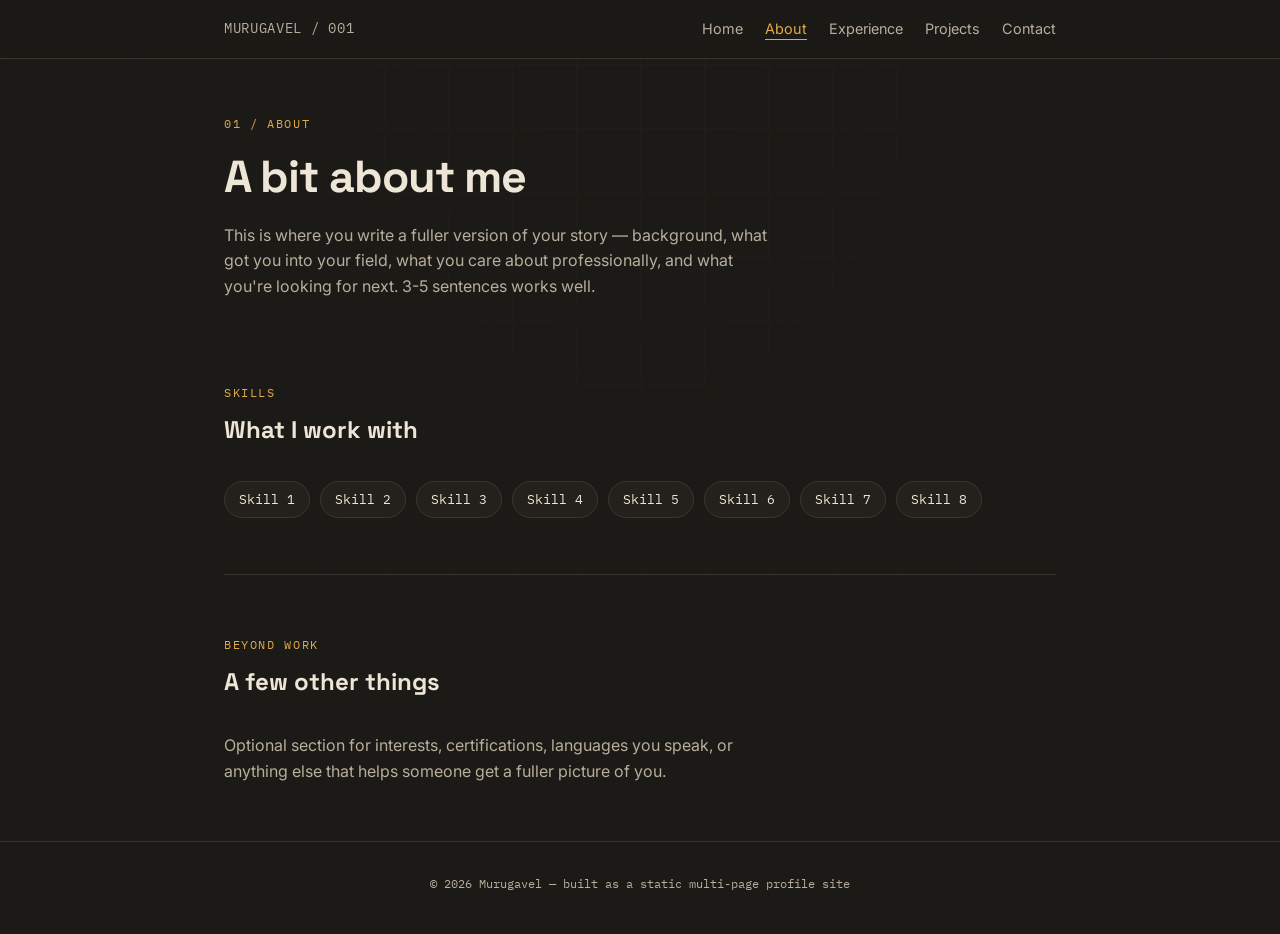
==== about.html @ 7d820d80 "new uploaded code new uploaded code" ====
<!DOCTYPE html>
<html lang="en">
<head>
<meta charset="UTF-8">
<meta name="viewport" content="width=device-width, initial-scale=1.0">
<title>Murugavel — About</title>
<link rel="preconnect" href="https://fonts.googleapis.com">
<link rel="preconnect" href="https://fonts.gstatic.com" crossorigin>
<link href="https://fonts.googleapis.com/css2?family=Space+Grotesk:wght@400;500;600;700&family=Inter:wght@400;500;600&family=IBM+Plex+Mono:wght@400;500&display=swap" rel="stylesheet">
<link rel="stylesheet" href="style.css">
</head>
<body>

<div class="grid-backdrop"></div>

<header>
  <div class="nav-inner">
    <span class="nav-mark"><a href="index.html">MURUGAVEL / 001</a></span>
    <ul class="nav-links">
      <li><a href="index.html">Home</a></li>
      <li><a href="about.html" class="active">About</a></li>
      <li><a href="experience.html">Experience</a></li>
      <li><a href="projects.html">Projects</a></li>
      <li><a href="contact.html">Contact</a></li>
    </ul>
  </div>
</header>

<main class="wrap">

  <div class="page-head">
    <span class="eyebrow">01 / About</span>
    <h1>A bit about me</h1>
    <!-- EDIT: replace with a longer bio than the homepage summary -->
    <p>
      This is where you write a fuller version of your story — background,
      what got you into your field, what you care about professionally,
      and what you're looking for next. 3-5 sentences works well.
    </p>
  </div>

  <section>
    <div class="section-head">
      <span class="eyebrow">Skills</span>
      <h2>What I work with</h2>
    </div>
    <!-- EDIT: replace with your real skills -->
    <div class="chips">
      <span class="chip">Skill 1</span>
      <span class="chip">Skill 2</span>
      <span class="chip">Skill 3</span>
      <span class="chip">Skill 4</span>
      <span class="chip">Skill 5</span>
      <span class="chip">Skill 6</span>
      <span class="chip">Skill 7</span>
      <span class="chip">Skill 8</span>
    </div>
  </section>

  <section>
    <div class="section-head">
      <span class="eyebrow">Beyond work</span>
      <h2>A few other things</h2>
    </div>
    <!-- EDIT: optional — interests, certifications, languages spoken, etc. -->
    <p style="color:var(--ink-dim); max-width:560px;">
      Optional section for interests, certifications, languages you speak,
      or anything else that helps someone get a fuller picture of you.
    </p>
  </section>

</main>

<footer>
  © 2026 Murugavel — built as a static multi-page profile site
</footer>

</body>
</html>
---- style.css ----
/* ===== Murugavel — Portfolio Site: Shared Styles ===== */
:root{
  --bg: #1C1A17;
  --bg-raised: #24211D;
  --paper: #F5F0E6;
  --ink: #EDE6D6;
  --ink-dim: #B7AE9C;
  --teal: #3FA796;
  --amber: #E0A94D;
  --line: #3A362F;
  --radius: 2px;
}
*{ box-sizing:border-box; margin:0; padding:0; }
html{ scroll-behavior:smooth; }
body{
  background:var(--bg);
  color:var(--ink);
  font-family:'Inter', sans-serif;
  line-height:1.6;
  -webkit-font-smoothing:antialiased;
  min-height:100vh;
  display:flex;
  flex-direction:column;
}
::selection{ background:var(--teal); color:#0F1115; }
a{ color:var(--teal); text-decoration:none; }
a:hover{ text-decoration:underline; }
a:focus-visible, button:focus-visible{ outline:2px solid var(--amber); outline-offset:3px; }

.eyebrow{
  font-family:'IBM Plex Mono', monospace;
  font-size:0.72rem;
  letter-spacing:0.14em;
  text-transform:uppercase;
  color:var(--amber);
}
h1,h2,h3{ font-family:'Space Grotesk', sans-serif; }

/* background filing-grid texture */
.grid-backdrop{
  position:fixed; inset:0; z-index:-1;
  background-image:
    linear-gradient(var(--line) 1px, transparent 1px),
    linear-gradient(90deg, var(--line) 1px, transparent 1px);
  background-size: 64px 64px;
  opacity:0.18;
  mask-image: radial-gradient(ellipse at top, black, transparent 75%);
}

.wrap{ max-width: 880px; margin:0 auto; padding: 0 24px; width:100%; }

/* ---------- header / nav ---------- */
header{
  position:sticky; top:0; z-index:10;
  background:rgba(28,26,23,0.9);
  backdrop-filter: blur(6px);
  border-bottom:1px solid var(--line);
}
.nav-inner{
  display:flex; align-items:center; justify-content:space-between;
  padding:16px 24px; max-width:880px; margin:0 auto;
  flex-wrap:wrap; gap:12px;
}
.nav-mark{
  font-family:'IBM Plex Mono', monospace;
  font-size:0.85rem; color:var(--ink-dim);
  letter-spacing:0.05em;
}
.nav-mark a{ color:var(--ink-dim); }
.nav-mark a:hover{ color:var(--teal); text-decoration:none; }
.nav-links{ display:flex; gap:22px; list-style:none; flex-wrap:wrap; }
.nav-links a{ color:var(--ink-dim); font-size:0.9rem; padding-bottom:2px; border-bottom:1px solid transparent; }
.nav-links a:hover{ color:var(--teal); text-decoration:none; }
.nav-links a.active{ color:var(--amber); border-bottom:1px solid var(--amber); }

main{ flex:1; }

/* ---------- page header (used on every inner page) ---------- */
.page-head{ padding: 56px 0 24px; }
.page-head .eyebrow{ margin-bottom:8px; display:block; }
.page-head h1{ font-size: clamp(2rem, 5vw, 2.8rem); letter-spacing:-0.02em; }
.page-head p{ color:var(--ink-dim); max-width:560px; margin-top:10px; }

/* ---------- hero card (home page) ---------- */
.hero{ padding: 72px 0 40px; }
.card{
  position:relative;
  background:var(--bg-raised);
  border:1px solid var(--line);
  border-radius:var(--radius);
  padding: 48px 44px;
}
.card::before{
  content:"";
  position:absolute; top:22px; left:22px;
  width:14px; height:14px;
  border-radius:50%;
  border:2px solid var(--line);
  background:var(--bg);
}
.card::after{
  content:"FILE — RESUME / PORTFOLIO";
  position:absolute; top:24px; right:26px;
  font-family:'IBM Plex Mono', monospace;
  font-size:0.65rem;
  letter-spacing:0.12em;
  color:var(--ink-dim);
}
.card-id{
  font-family:'IBM Plex Mono', monospace;
  font-size:0.78rem;
  color:var(--teal);
  margin-left:34px;
  margin-bottom:18px;
}
.hero h1{
  font-size: clamp(2.4rem, 6vw, 4rem);
  font-weight:700;
  letter-spacing:-0.02em;
  margin-bottom:10px;
}
.hero .role{
  font-size:1.15rem;
  color:var(--amber);
  font-weight:500;
  margin-bottom:20px;
}
.hero p.summary{ max-width:560px; color:var(--ink-dim); font-size:1.02rem; }
.hero-actions{ margin-top:28px; display:flex; gap:14px; flex-wrap:wrap; }

.btn{
  font-family:'IBM Plex Mono', monospace;
  font-size:0.82rem;
  padding:10px 18px;
  border-radius:var(--radius);
  border:1px solid var(--teal);
  color:var(--teal);
  text-decoration:none;
  transition: background 0.15s ease, color 0.15s ease;
  display:inline-block;
}
.btn:hover{ background:var(--teal); color:#0F1115; text-decoration:none; }
.btn.solid{ background:var(--amber); border-color:var(--amber); color:#1C1A17; }
.btn.solid:hover{ background:#f0bd6b; }

/* ---------- section shell ---------- */
section{ padding: 56px 0; border-bottom:1px solid var(--line); }
section:last-of-type{ border-bottom:none; }
.section-head{ margin-bottom:32px; }
.section-head h2{ font-size:1.5rem; margin-top:6px; }

/* ---------- home preview strip ---------- */
.preview-grid{
  display:grid;
  grid-template-columns: repeat(auto-fit, minmax(220px, 1fr));
  gap:18px;
  margin-top:24px;
}
.preview-card{
  border:1px solid var(--line);
  background:var(--bg-raised);
  border-radius:var(--radius);
  padding:22px;
  transition: border-color 0.15s ease;
}
.preview-card:hover{ border-color: var(--teal); }
.preview-card .eyebrow{ margin-bottom:8px; display:block; }
.preview-card h3{ font-size:1.05rem; margin-bottom:8px; }
.preview-card p{ color:var(--ink-dim); font-size:0.9rem; margin-bottom:14px; }
.preview-card a{ font-family:'IBM Plex Mono', monospace; font-size:0.8rem; }

/* ---------- skills ---------- */
.chips{ display:flex; flex-wrap:wrap; gap:10px; margin-top:20px; }
.chip{
  font-family:'IBM Plex Mono', monospace;
  font-size:0.82rem;
  padding:7px 14px;
  border:1px solid var(--line);
  border-radius:20px;
  color:var(--ink);
  background:var(--bg-raised);
}

/* ---------- experience timeline ---------- */
.entry{
  display:grid;
  grid-template-columns: 130px 1fr;
  gap:20px;
  padding: 22px 0;
  border-top:1px solid var(--line);
}
.entry:first-of-type{ border-top:none; }
.entry .when{
  font-family:'IBM Plex Mono', monospace;
  font-size:0.8rem;
  color:var(--ink-dim);
  padding-top:3px;
}
.entry h3{ font-size:1.08rem; margin-bottom:4px; }
.entry .org{ color:var(--teal); font-size:0.92rem; margin-bottom:8px; display:block; }
.entry p{ color:var(--ink-dim); font-size:0.95rem; max-width:560px; }

/* ---------- projects ---------- */
.projects-grid{
  display:grid;
  grid-template-columns: repeat(auto-fit, minmax(240px, 1fr));
  gap:20px;
  margin-top:24px;
}
.proj{
  border:1px solid var(--line);
  background:var(--bg-raised);
  border-radius:var(--radius);
  padding:22px;
}
.proj h3{ font-size:1.05rem; margin-bottom:8px; }
.proj p{ color:var(--ink-dim); font-size:0.92rem; margin-bottom:12px; }
.proj a{ font-family:'IBM Plex Mono', monospace; font-size:0.8rem; }
.proj .tags{ display:flex; gap:8px; flex-wrap:wrap; margin-bottom:12px; }
.proj .tags span{
  font-family:'IBM Plex Mono', monospace;
  font-size:0.7rem;
  color:var(--ink-dim);
  border:1px solid var(--line);
  padding:3px 8px;
  border-radius:12px;
}

/* ---------- contact ---------- */
.contact-card{ display:flex; flex-wrap:wrap; gap:28px; margin-top:24px; }
.contact-item{ font-family:'IBM Plex Mono', monospace; font-size:0.9rem; }
.contact-item span{ display:block; color:var(--ink-dim); font-size:0.72rem; text-transform:uppercase; letter-spacing:0.1em; margin-bottom:4px; }

form.contact-form{ margin-top:32px; max-width:520px; }
.field{ margin-bottom:18px; }
.field label{
  display:block;
  font-family:'IBM Plex Mono', monospace;
  font-size:0.75rem;
  text-transform:uppercase;
  letter-spacing:0.08em;
  color:var(--ink-dim);
  margin-bottom:6px;
}
.field input, .field textarea{
  width:100%;
  background:var(--bg-raised);
  border:1px solid var(--line);
  color:var(--ink);
  padding:10px 12px;
  border-radius:var(--radius);
  font-family:'Inter', sans-serif;
  font-size:0.95rem;
}
.field input:focus, .field textarea:focus{ outline:2px solid var(--amber); outline-offset:2px; }
.field textarea{ resize:vertical; min-height:110px; }
button.submit-btn{
  font-family:'IBM Plex Mono', monospace;
  font-size:0.85rem;
  padding:11px 22px;
  border-radius:var(--radius);
  border:1px solid var(--amber);
  background:var(--amber);
  color:#1C1A17;
  cursor:pointer;
}
button.submit-btn:hover{ background:#f0bd6b; }
.form-note{ font-size:0.8rem; color:var(--ink-dim); margin-top:10px; }

footer{
  text-align:center;
  padding: 32px 0 40px;
  color:var(--ink-dim);
  font-family:'IBM Plex Mono', monospace;
  font-size:0.78rem;
  border-top:1px solid var(--line);
}

@media (max-width: 560px){
  .entry{ grid-template-columns: 1fr; }
  .card{ padding:36px 24px; }
  .card::after{ display:none; }
  .card-id{ margin-left:0; }
}

@media (prefers-reduced-motion: reduce){
  html{ scroll-behavior:auto; }
}
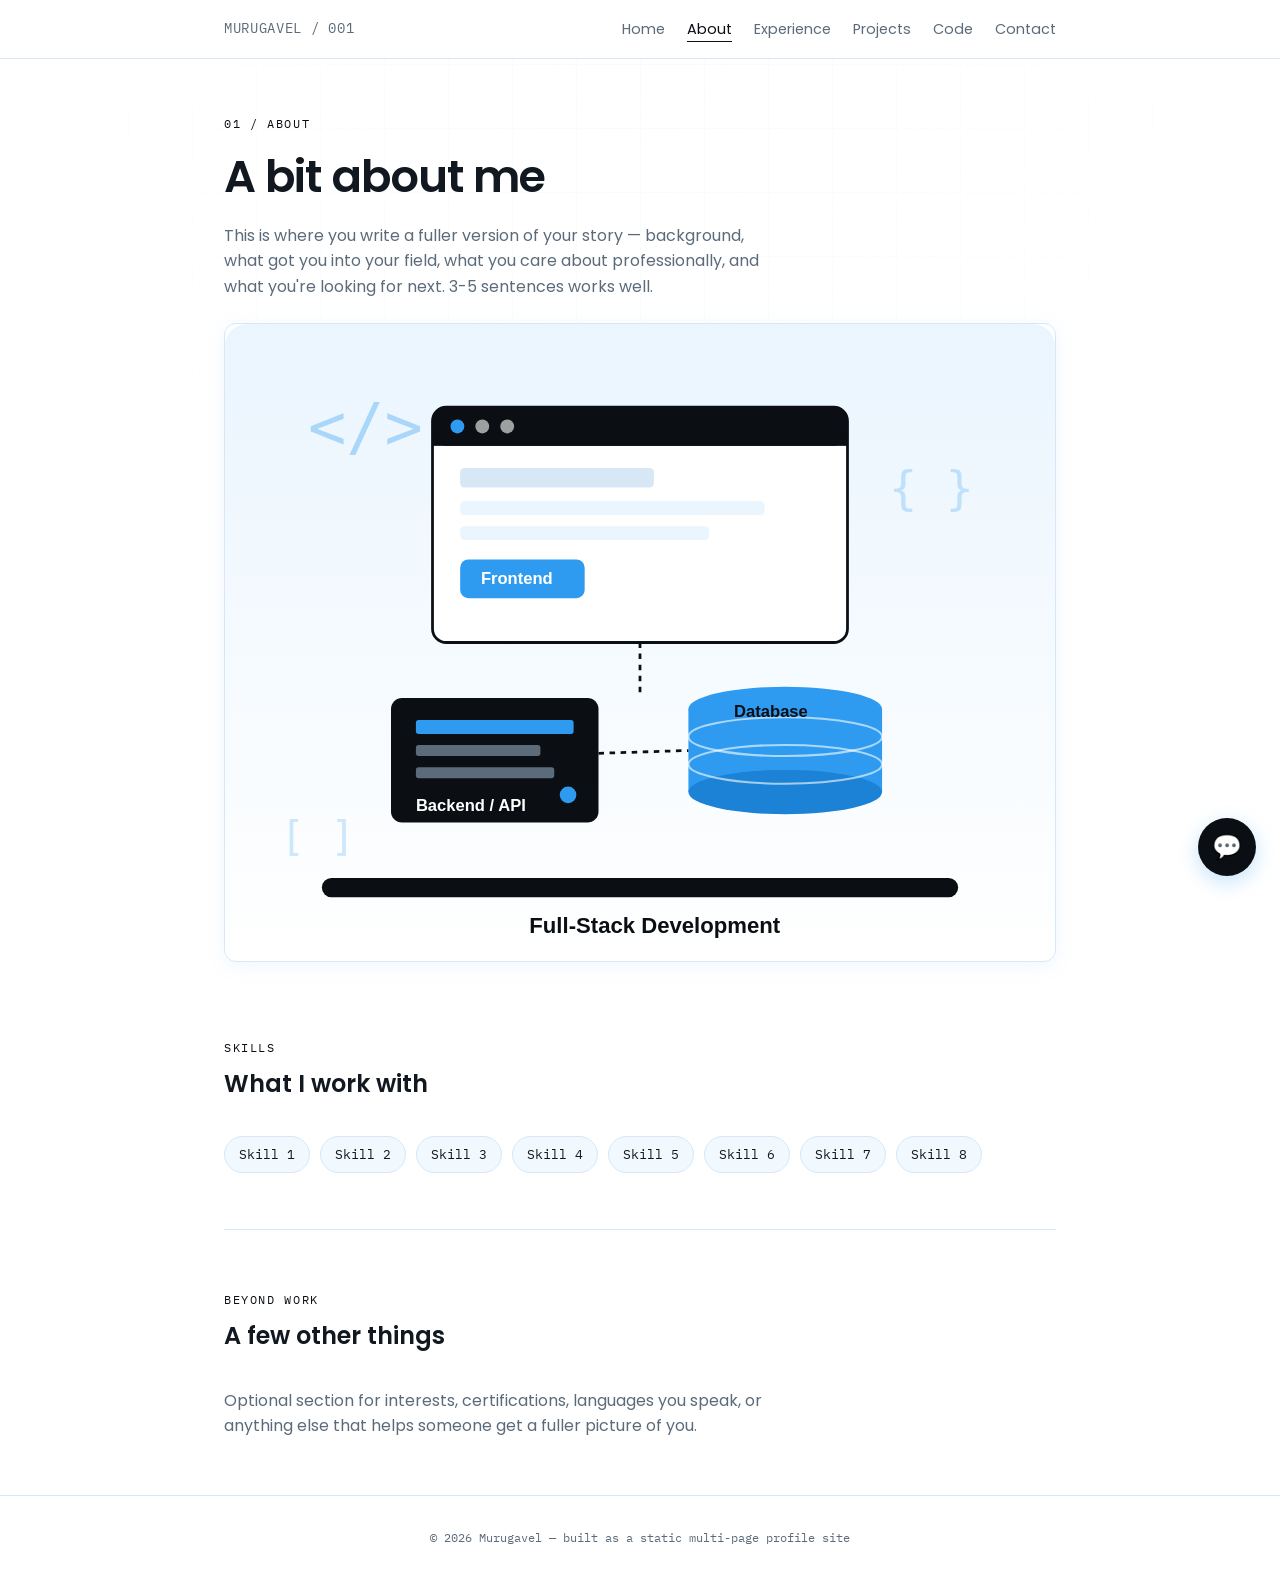
==== commit 5a2aac78: "New Updated file as here New Updated file as here" ====
--- a/about.html
+++ b/about.html
@@ -6,8 +6,9 @@
 <title>Murugavel — About</title>
 <link rel="preconnect" href="https://fonts.googleapis.com">
 <link rel="preconnect" href="https://fonts.gstatic.com" crossorigin>
-<link href="https://fonts.googleapis.com/css2?family=Space+Grotesk:wght@400;500;600;700&family=Inter:wght@400;500;600&family=IBM+Plex+Mono:wght@400;500&display=swap" rel="stylesheet">
+<link href="https://fonts.googleapis.com/css2?family=Poppins:wght@400;500;600;700&family=IBM+Plex+Mono:wght@400;500&display=swap" rel="stylesheet">
 <link rel="stylesheet" href="style.css">
+<link rel="stylesheet" href="chatbot.css">
 </head>
 <body>
 
@@ -21,6 +22,7 @@
       <li><a href="about.html" class="active">About</a></li>
       <li><a href="experience.html">Experience</a></li>
       <li><a href="projects.html">Projects</a></li>
+      <li><a href="code.html">Code</a></li>
       <li><a href="contact.html">Contact</a></li>
     </ul>
   </div>
@@ -37,6 +39,10 @@
       what got you into your field, what you care about professionally,
       and what you're looking for next. 3-5 sentences works well.
     </p>
+  </div>
+
+  <div class="illustration-frame">
+    <img src="fullstack-illustration.svg" alt="Full-stack development illustration showing frontend, backend, and database layers">
   </div>
 
   <section>
@@ -75,5 +81,6 @@
   © 2026 Murugavel — built as a static multi-page profile site
 </footer>
 
+<script src="chatbot.js"></script>
 </body>
 </html>
--- a/style.css
+++ b/style.css
@@ -1,13 +1,13 @@
 /* ===== Murugavel — Portfolio Site: Shared Styles ===== */
 :root{
-  --bg: #1C1A17;
-  --bg-raised: #24211D;
-  --paper: #F5F0E6;
-  --ink: #EDE6D6;
-  --ink-dim: #B7AE9C;
-  --teal: #3FA796;
-  --amber: #E0A94D;
-  --line: #3A362F;
+  --bg: #FFFFFF;
+  --bg-raised: #F1F8FE;
+  --paper: #FFFFFF;
+  --ink: #12181F;
+  --ink-dim: #5B6B7A;
+  --teal: #2E9BF0;
+  --amber: #0B0F14;
+  --line: #D7E7F6;
   --radius: 2px;
 }
 *{ box-sizing:border-box; margin:0; padding:0; }
@@ -15,14 +15,14 @@
 body{
   background:var(--bg);
   color:var(--ink);
-  font-family:'Inter', sans-serif;
+  font-family:'Poppins', sans-serif;
   line-height:1.6;
   -webkit-font-smoothing:antialiased;
   min-height:100vh;
   display:flex;
   flex-direction:column;
 }
-::selection{ background:var(--teal); color:#0F1115; }
+::selection{ background:var(--teal); color:#FFFFFF; }
 a{ color:var(--teal); text-decoration:none; }
 a:hover{ text-decoration:underline; }
 a:focus-visible, button:focus-visible{ outline:2px solid var(--amber); outline-offset:3px; }
@@ -34,7 +34,7 @@
   text-transform:uppercase;
   color:var(--amber);
 }
-h1,h2,h3{ font-family:'Space Grotesk', sans-serif; }
+h1,h2,h3{ font-family:'Poppins', sans-serif; font-weight:600; }
 
 /* background filing-grid texture */
 .grid-backdrop{
@@ -52,7 +52,7 @@
 /* ---------- header / nav ---------- */
 header{
   position:sticky; top:0; z-index:10;
-  background:rgba(28,26,23,0.9);
+  background:rgba(255,255,255,0.9);
   backdrop-filter: blur(6px);
   border-bottom:1px solid var(--line);
 }
@@ -75,6 +75,37 @@
 
 main{ flex:1; }
 
+/* ---------- reusable tabs (used on Projects, Code pages) ---------- */
+.code-tabs{ display:flex; flex-wrap:wrap; gap:8px; margin-top:24px; margin-bottom:24px; }
+.code-tab-btn{
+  font-family:'IBM Plex Mono', monospace;
+  font-size:0.82rem;
+  padding:9px 18px;
+  border-radius:6px;
+  border:1px solid var(--line);
+  background:#fff;
+  color:var(--ink-dim);
+  cursor:pointer;
+}
+.code-tab-btn:hover{ border-color:var(--teal); color:var(--teal); }
+.code-tab-btn.active{ background:var(--amber); border-color:var(--amber); color:#fff; }
+.code-panel{ display:none; }
+.code-panel.active{ display:block; }
+
+/* ---------- illustration frame ---------- */
+.illustration-frame{
+  border:1px solid var(--line);
+  border-radius:12px;
+  overflow:hidden;
+  margin-bottom:16px;
+  box-shadow: 0 4px 20px rgba(46,155,240,0.08);
+}
+.illustration-frame img{
+  display:block;
+  width:100%;
+  height:auto;
+}
+
 /* ---------- page header (used on every inner page) ---------- */
 .page-head{ padding: 56px 0 24px; }
 .page-head .eyebrow{ margin-bottom:8px; display:block; }
@@ -89,6 +120,7 @@
   border:1px solid var(--line);
   border-radius:var(--radius);
   padding: 48px 44px;
+  box-shadow: 0 4px 20px rgba(46,155,240,0.08);
 }
 .card::before{
   content:"";
@@ -128,6 +160,35 @@
 .hero p.summary{ max-width:560px; color:var(--ink-dim); font-size:1.02rem; }
 .hero-actions{ margin-top:28px; display:flex; gap:14px; flex-wrap:wrap; }
 
+.hero-grid{
+  display:grid;
+  grid-template-columns: 1fr auto;
+  gap:36px;
+  align-items:center;
+}
+.hero-photo{
+  justify-self:end;
+}
+.hero-photo img{
+  width:260px;
+  height:260px;
+  object-fit:cover;
+  object-position:top center;
+  border-radius:50%;
+  border:3px solid var(--teal);
+  padding:5px;
+  background:var(--bg);
+  display:block;
+}
+@media (max-width: 640px){
+  .hero-grid{
+    grid-template-columns: 1fr;
+    text-align:left;
+  }
+  .hero-photo{ justify-self:start; order:-1; margin-bottom:8px; }
+  .hero-photo img{ width:180px; height:180px; }
+}
+
 .btn{
   font-family:'IBM Plex Mono', monospace;
   font-size:0.82rem;
@@ -139,9 +200,9 @@
   transition: background 0.15s ease, color 0.15s ease;
   display:inline-block;
 }
-.btn:hover{ background:var(--teal); color:#0F1115; text-decoration:none; }
-.btn.solid{ background:var(--amber); border-color:var(--amber); color:#1C1A17; }
-.btn.solid:hover{ background:#f0bd6b; }
+.btn:hover{ background:var(--teal); color:#FFFFFF; text-decoration:none; }
+.btn.solid{ background:var(--amber); border-color:var(--amber); color:#FFFFFF; }
+.btn.solid:hover{ background:var(--teal); border-color:var(--teal); }
 
 /* ---------- section shell ---------- */
 section{ padding: 56px 0; border-bottom:1px solid var(--line); }
@@ -161,9 +222,10 @@
   background:var(--bg-raised);
   border-radius:var(--radius);
   padding:22px;
-  transition: border-color 0.15s ease;
-}
-.preview-card:hover{ border-color: var(--teal); }
+  transition: border-color 0.15s ease, box-shadow 0.15s ease;
+  box-shadow: 0 2px 10px rgba(46,155,240,0.06);
+}
+.preview-card:hover{ border-color: var(--teal); box-shadow: 0 4px 16px rgba(46,155,240,0.12); }
 .preview-card .eyebrow{ margin-bottom:8px; display:block; }
 .preview-card h3{ font-size:1.05rem; margin-bottom:8px; }
 .preview-card p{ color:var(--ink-dim); font-size:0.9rem; margin-bottom:14px; }
@@ -211,12 +273,32 @@
   border:1px solid var(--line);
   background:var(--bg-raised);
   border-radius:var(--radius);
-  padding:22px;
-}
-.proj h3{ font-size:1.05rem; margin-bottom:8px; }
-.proj p{ color:var(--ink-dim); font-size:0.92rem; margin-bottom:12px; }
-.proj a{ font-family:'IBM Plex Mono', monospace; font-size:0.8rem; }
-.proj .tags{ display:flex; gap:8px; flex-wrap:wrap; margin-bottom:12px; }
+  padding:0 0 22px;
+  box-shadow: 0 2px 10px rgba(46,155,240,0.06);
+  overflow:hidden;
+  display:flex;
+  flex-direction:column;
+}
+.proj-thumb{
+  width:100%;
+  aspect-ratio: 400 / 260;
+  overflow:hidden;
+  border-bottom:1px solid var(--line);
+  background:#F1F8FE;
+}
+.proj-thumb img{ width:100%; height:100%; object-fit:cover; display:block; }
+.proj h3{ font-size:1.05rem; margin:16px 22px 8px; }
+.proj p{ color:var(--ink-dim); font-size:0.92rem; margin:0 22px 12px; flex:1; }
+.proj .tags{ margin:0 22px 12px; }
+.proj-links{ margin:0 22px; }
+.proj-links a.proj-live{
+  font-family:'IBM Plex Mono', monospace;
+  font-size:0.82rem;
+  color:var(--teal);
+  font-weight:600;
+}
+.proj-links a.proj-live:hover{ text-decoration:underline; }
+.proj .tags{ display:flex; gap:8px; flex-wrap:wrap; }
 .proj .tags span{
   font-family:'IBM Plex Mono', monospace;
   font-size:0.7rem;
@@ -249,7 +331,7 @@
   color:var(--ink);
   padding:10px 12px;
   border-radius:var(--radius);
-  font-family:'Inter', sans-serif;
+  font-family:'Poppins', sans-serif;
   font-size:0.95rem;
 }
 .field input:focus, .field textarea:focus{ outline:2px solid var(--amber); outline-offset:2px; }
@@ -261,10 +343,10 @@
   border-radius:var(--radius);
   border:1px solid var(--amber);
   background:var(--amber);
-  color:#1C1A17;
+  color:#FFFFFF;
   cursor:pointer;
 }
-button.submit-btn:hover{ background:#f0bd6b; }
+button.submit-btn:hover{ background:var(--teal); border-color:var(--teal); }
 .form-note{ font-size:0.8rem; color:var(--ink-dim); margin-top:10px; }
 
 footer{
--- a/chatbot.css
+++ b/chatbot.css
@@ -0,0 +1,176 @@
+/* ===== FAQ Chatbot Widget — matches sky blue / white / black theme ===== */
+#faq-bot-toggle{
+  position:fixed;
+  bottom:24px;
+  right:24px;
+  width:58px;
+  height:58px;
+  border-radius:50%;
+  background:var(--amber);
+  border:none;
+  color:#fff;
+  font-size:1.5rem;
+  cursor:pointer;
+  box-shadow: 0 6px 20px rgba(46,155,240,0.28);
+  z-index:1000;
+  display:flex;
+  align-items:center;
+  justify-content:center;
+  transition: transform 0.15s ease, background 0.15s ease;
+}
+#faq-bot-toggle:hover{ background:var(--teal); transform:scale(1.06); }
+
+#faq-bot-panel{
+  position:fixed;
+  bottom:96px;
+  right:24px;
+  width:320px;
+  max-width:calc(100vw - 32px);
+  height:420px;
+  max-height:calc(100vh - 140px);
+  background:#fff;
+  border:1px solid var(--line);
+  border-radius:10px;
+  box-shadow: 0 10px 40px rgba(11,15,20,0.18);
+  display:none;
+  flex-direction:column;
+  overflow:hidden;
+  z-index:1000;
+  font-family:'Poppins', sans-serif;
+}
+#faq-bot-panel.open{ display:flex; }
+
+#faq-bot-header{
+  background:var(--amber);
+  color:#fff;
+  padding:14px 16px;
+  display:flex;
+  align-items:center;
+  justify-content:space-between;
+  font-family:'Poppins', sans-serif;
+  font-weight:600;
+  font-size:0.95rem;
+}
+#faq-bot-header button{
+  background:none;
+  border:none;
+  color:#fff;
+  font-size:1.1rem;
+  cursor:pointer;
+  line-height:1;
+  padding:2px 6px;
+}
+#faq-bot-header button:hover{ opacity:0.75; }
+
+#faq-bot-messages{
+  flex:1;
+  overflow-y:auto;
+  padding:14px;
+  display:flex;
+  flex-direction:column;
+  gap:10px;
+  background:var(--bg-raised);
+}
+.faq-msg{
+  max-width:82%;
+  padding:9px 12px;
+  border-radius:10px;
+  font-size:0.86rem;
+  line-height:1.45;
+}
+.faq-msg.bot{
+  background:#fff;
+  border:1px solid var(--line);
+  color:var(--ink);
+  align-self:flex-start;
+  border-bottom-left-radius:2px;
+}
+.faq-msg.user{
+  background:var(--teal);
+  color:#fff;
+  align-self:flex-end;
+  border-bottom-right-radius:2px;
+}
+.faq-msg a{ color:var(--teal); }
+.faq-msg.bot a{ color:var(--teal); font-weight:600; }
+
+#faq-bot-suggestions-row{
+  display:flex;
+  align-items:center;
+  gap:6px;
+  padding:0 10px 10px 14px;
+  background:var(--bg-raised);
+}
+#faq-bot-suggestions{
+  display:flex;
+  flex-wrap:nowrap;
+  gap:6px;
+  overflow-x:auto;
+  scroll-behavior:smooth;
+  padding-bottom:2px;
+  flex:1;
+  scrollbar-width:thin;
+  scrollbar-color: var(--teal) transparent;
+}
+#faq-bot-suggestions::-webkit-scrollbar{ height:4px; }
+#faq-bot-suggestions::-webkit-scrollbar-thumb{ background:var(--line); border-radius:4px; }
+#faq-bot-suggestions::-webkit-scrollbar-thumb:hover{ background:var(--teal); }
+.faq-chip-btn{
+  font-family:'IBM Plex Mono', monospace;
+  font-size:0.72rem;
+  padding:5px 10px;
+  border-radius:14px;
+  border:1px solid var(--line);
+  background:#fff;
+  color:var(--ink-dim);
+  cursor:pointer;
+  white-space:nowrap;
+  flex-shrink:0;
+}
+.faq-chip-btn:hover{ border-color:var(--teal); color:var(--teal); }
+
+#faq-bot-rotate{
+  flex-shrink:0;
+  width:26px;
+  height:26px;
+  border-radius:50%;
+  border:1px solid var(--line);
+  background:#fff;
+  color:var(--ink-dim);
+  cursor:pointer;
+  font-size:0.85rem;
+  display:flex;
+  align-items:center;
+  justify-content:center;
+  transition: transform 0.25s ease, border-color 0.15s ease, color 0.15s ease;
+}
+#faq-bot-rotate:hover{ border-color:var(--teal); color:var(--teal); }
+#faq-bot-rotate.spin{ transform: rotate(180deg); }
+
+#faq-bot-inputrow{
+  display:flex;
+  border-top:1px solid var(--line);
+  background:#fff;
+}
+#faq-bot-input{
+  flex:1;
+  border:none;
+  padding:12px 14px;
+  font-size:0.88rem;
+  font-family:'Poppins', sans-serif;
+  outline:none;
+}
+#faq-bot-send{
+  border:none;
+  background:var(--teal);
+  color:#fff;
+  padding:0 18px;
+  font-size:0.9rem;
+  cursor:pointer;
+}
+#faq-bot-send:hover{ background:var(--amber); }
+
+@media (max-width:420px){
+  #faq-bot-panel{ right:16px; bottom:88px; width:calc(100vw - 32px); }
+  #faq-bot-toggle{ right:16px; bottom:16px; }
+}
